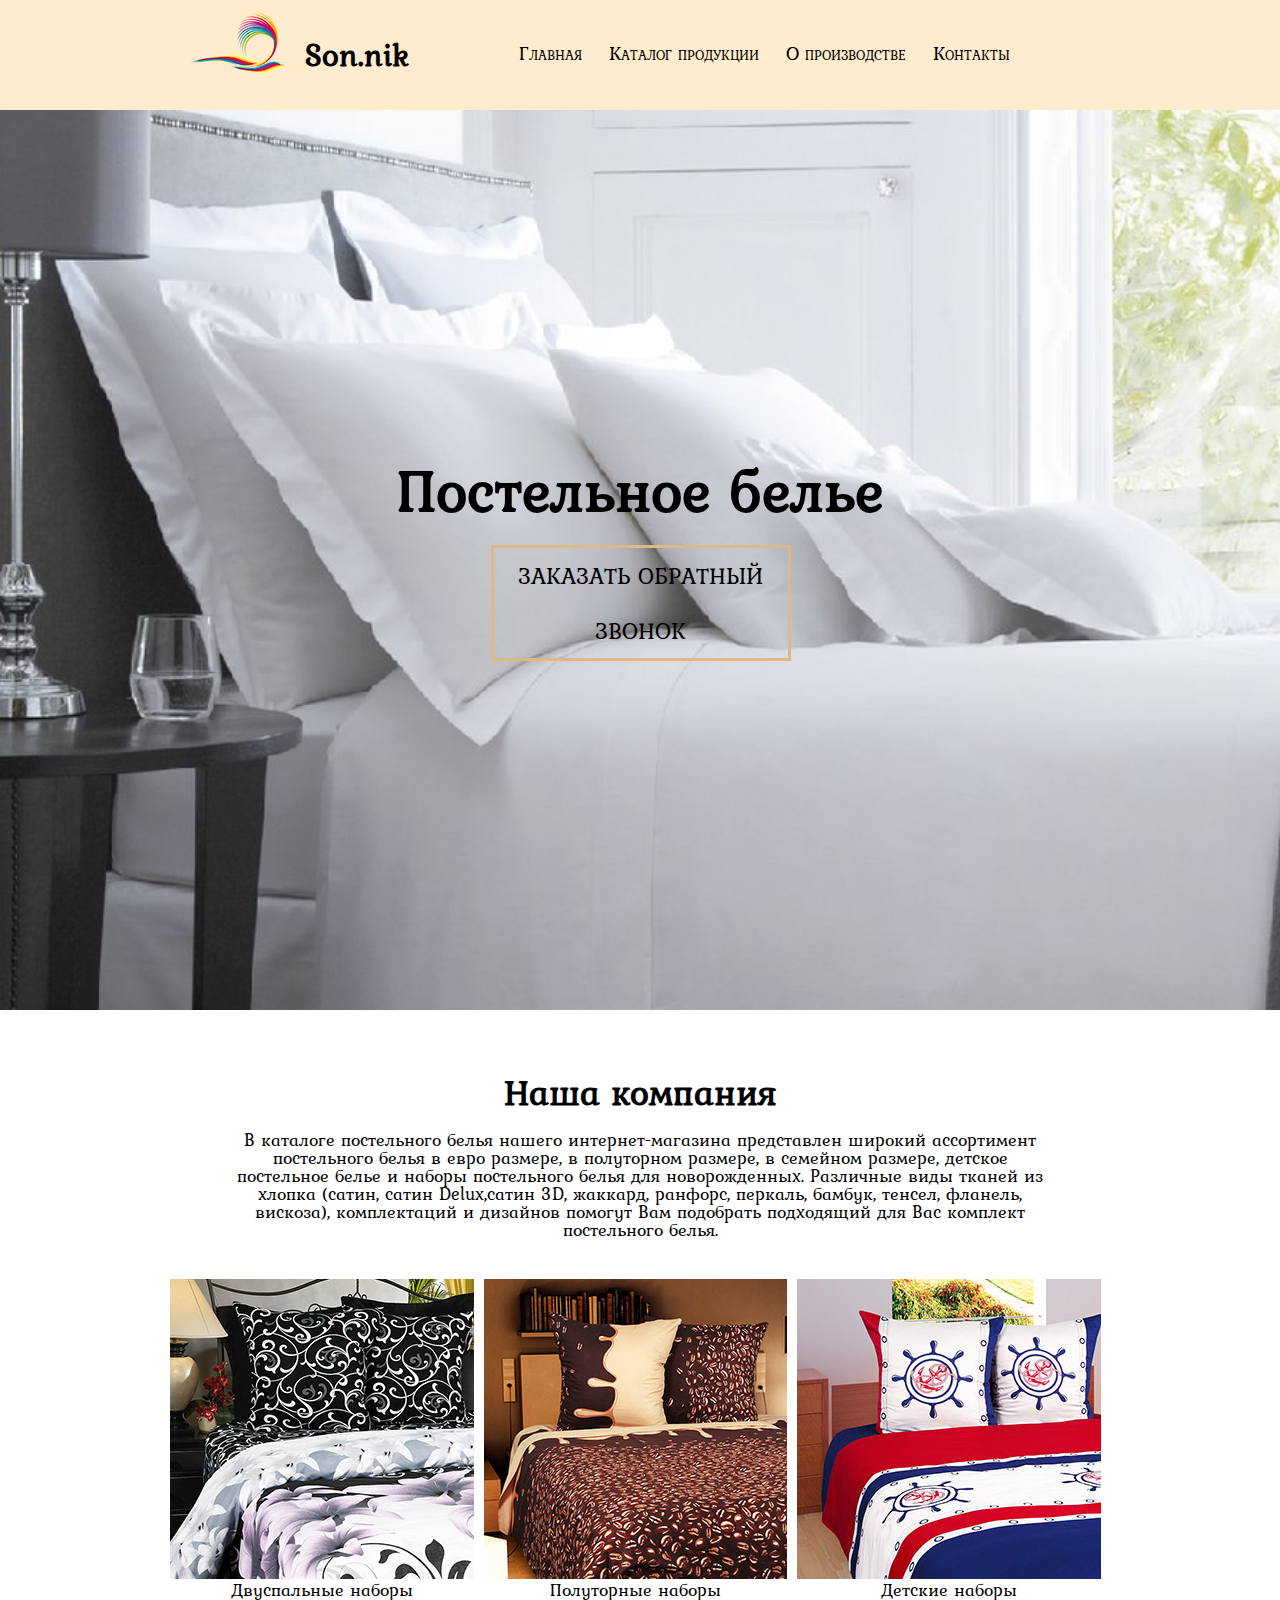
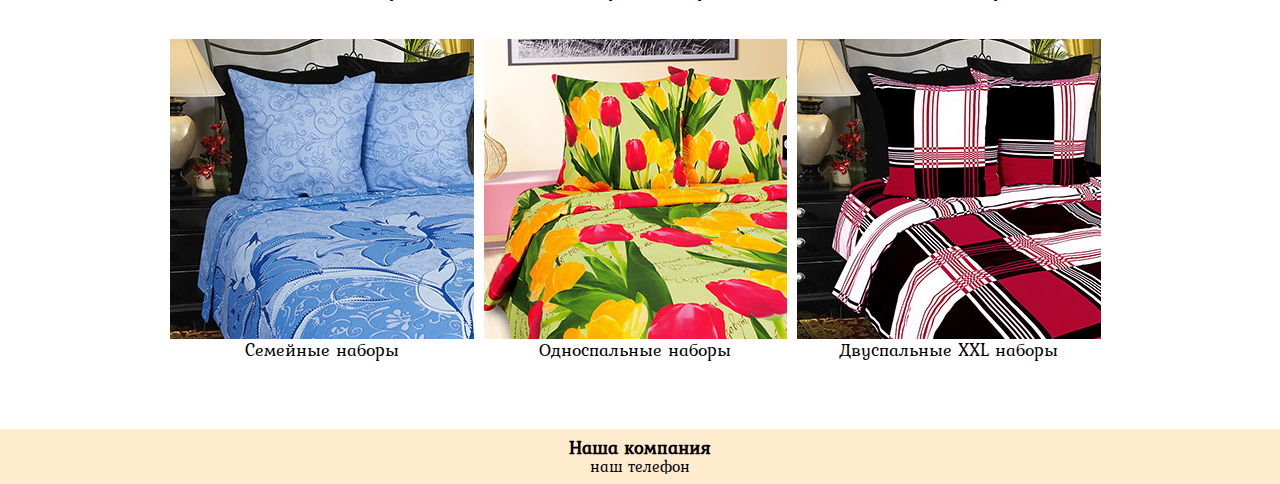
==== index.html @ b2f72f36 "made structure" ====
<!DOCTYPE html>
<html>
<head>
    <meta charset="UTF-8">
    <meta name="viewport" content="width=device-width, initial-scale=1.0">
    <meta http-equiv="X-UA-Compatible" content="ie=edge">
    <link href="https://fonts.googleapis.com/css?family=Kurale" rel="stylesheet">
    <link rel="stylesheet" href="css/style.css">    
    <title>Son.nik</title>
</head>
<body>
    <header>
        <div class="container">
            <div class="logo">
                <a href="index.html">
                    <img src="img/logo-2.png" alt="">
                </a>
            </div>
            <h1>Son.nik</h1>         
            <nav class="header-nav">
                <a href="index.html">Главная</a>               
                <a href="catalog.html">Каталог продукции</a>
                <a href="manufacture.html">О производстве</a>                
                <a href="contact.html">Контакты</a>               
            </nav>
            <button class="burger"></button>
            <div class="sidebar is-hidden">
                <ul>
                  <li><a href="index.html">Главная</a></li>
                  <li><a href="catalog.html">Каталог продукции</a></li>
                  <li><a href="manufacture.html">О производстве</a></li>                  
                  <li><a href="contact.html">Контакты</a></li>
                </ul>
            </div>    
        </div>
    </header>
    <main>
        <div class="call-to-action">
            <div class="call-to-action-text">                
                <h3>Постельное белье</h3>
                <a href="#" class="btn open-modal">Заказать обратный звонок</a>
            </div>	
        </div>
        <div class="about-us">
            <div class="container">
                <h3>Наша компания</h3>
                <p>В каталоге постельного белья нашего интернет-магазина представлен широкий ассортимент постельного белья в евро размере, 
                в полуторном размере, в семейном размере, детское постельное белье и наборы постельного белья для новорожденных. 
                Различные виды тканей из хлопка (сатин, сатин Delux,сатин 3D, жаккард, ранфорс, перкаль, бамбук, тенсел, фланель, вискоза), комплектаций и дизайнов помогут 
                Вам подобрать подходящий для Вас комплект постельного белья. </p>
            </div>
        </div>
        <div class="category-wrap">
            <div class="container">
                <div class="row">
                    <div class="category-item">
                        <div class="category-image">
                            <a href="#">
                                <img src="img/linen-1.jpg" alt="linen-1"/>
                            </a>
                        </div>                        
                        <div class="category-text">
                            <a href="#">Двуспальные наборы</a>                           
                        </div>
                    </div>
                    <div class="category-item">
                        <div class="category-image">
                            <a href="#">
                                <img src="img/linen-2.jpg" alt="linen-2"/>
                            </a>
                        </div>
                        <div class="category-text">
                            <a href="#">Полуторные наборы</a>
                        </div>
                    </div>
                    <div class="category-item">
                        <div class="category-image">
                            <a href="#">
                                <img src="img/linen-3.jpg" alt="linen-3"/>
                            </a>
                        </div>
                        <div class="category-text">
                            <a href="#">Детские наборы
                            </a>
                        </div>
                    </div>
                    <div class="category-item">
                        <div class="category-image">
                            <a href="#">
                                <img src="img/linen-4.jpg" alt="linen-4"/>
                            </a>
                        </div>
                        <div class="category-text">
                            <a href="#">Семейные наборы</a>
                        </div>
                    </div>
                    <div class="category-item">
                        <div class="category-image">
                            <a href="#">
                                <img src="img/linen-5.jpg" alt="linen-5"/>
                            </a>
                        </div>
                        <div class="category-text">
                            <a href="#">Односпальные наборы</a>
                        </div>
                    </div>
                    <div class="category-item">
                        <div class="category-image">
                            <a href="#">
                                <img src="img/linen-6.jpg" alt="linen-6"/>
                            </a>
                        </div>
                        <div class="category-text">
                            <a href="#">Двуспальные XXL наборы</a>
                        </div>
                    </div>
                </div>
            </div>
        </div>  
    </main>

    <footer>
        <div class="container">
            <h3>Наша компания</h3>
            <span>наш телефон</span>                  
        </div>
    </footer>

    <script>    
    const burger = document.getElementsByClassName('burger')[0];
    const sidebar = document.querySelector('.sidebar');

    burger.addEventListener('click', (()=> {
        burger.classList.toggle('open');
        sidebar.classList.toggle('is-hidden');
    }));    
    </script>
    
</body>
</html>
---- css/style.css ----
/* General reset */
* {
	-webkit-box-sizing: border-box;
	-moz-box-sizing: border-box;
	box-sizing: border-box;
	font-family: 'Kurale', serif;
}
body {
	margin: 0 auto;
	color: #000;
	background: #fff;
	font: 16px/1 'Montserrat', arial, helvetica, sans-serif;
}
h1,h2,h3,h4,h5,h6,p{
	margin: 0;
}
img {
	border: none;
}
a {
	color: #000;
	text-decoration: none;
}
a:hover {
	text-decoration: none;
}
ul, nav {
	margin: 0;
	list-style: none;
	padding: 0;
}

input, select, textarea, button{
	outline: none;
	border: none;
}

textarea{
	resize: vertical;
}
button, input[type="submit"]{
	cursor: pointer;
}

/* General settings */

.btn{
	display: inline-block;
	width: 300px;
	line-height: 55px;
	border: 3px solid BurlyWood ;
	text-transform: uppercase;
	text-align: center;
	font-size: 24px;
	font-variant: small-caps;
}
.btn:hover{
	background: BurlyWood ;
}


.container{
	width: 1280px;
	margin:  0 auto;
	padding: 0 10px; 
	overflow: hidden;
}

main{
	margin-top: 110px;
}

@media (max-width: 1280px) {
	.container {
	  width: 950px;
	}	
}

@media (max-width: 999px) {
	.container {	 
	  width: 100%;
	}	
}

/* HEADER START */

header{	
	height: 110px;
	position: fixed;
	top: 0;
	left: 0;
	right: 0; 
    z-index: 999;
    background: BlanchedAlmond;
}
.logo{
	margin-top: 10px;
	margin-left: 15px;
}
.logo a img{
	float: left;
}

h1{
	margin: 29px 15px 0 15px;
    float: left;
}
.header-nav{    
	margin-top: 43px;    
    text-align: center;
}

@media (max-width: 820px) {
	.header-nav{    
		display: none;
	}	
}

.header-nav a{
	display: inline-block;
	font-size: 20px;
	font-variant: small-caps;
}
.header-nav a:hover{
	text-decoration: underline;
}

.header-nav a+a{	
	margin-left: 22px;	
}
/* HEADER END */

/* MAIN START */
.call-to-action{
	background: url('../img/main-bg.jpg') no-repeat;
	background-size: cover;
	height: 100vh;
	/* padding-top: 110px; */
	text-align: center;
}

@media (max-width: 950px) {
	.call-to-action{
		height: -webkit-calc( 100vh / 2);
		height: calc( 100vh / 2);
	}
}

.call-to-action:before,
.service-text:before,
.service-text a:before{
	content: '';
	display: inline-block;
	height: 100%;
	vertical-align: middle;
	margin-left: -4px;
}
.call-to-action-text{
	display: inline-block;
	vertical-align: middle;
}
.call-to-action-text h3{
	font-size: 60px;
	margin-bottom: 25px;	
}
.call-to-action-text span{
	display: block;
	font-size: 18px;
	margin-bottom: 25px;	
	font-variant: small-caps;
}
.about-us h3{
	padding-top: 65px;
	font-size: 36px;
	text-align: center;
}
.about-us p{
	padding: 30px 140px 60px 140px;
	font-size: 20px;
	text-align: center;
}

@media (max-width: 1280px) {
	.about-us p{
		padding: 20px 50px 40px 50px;
		font-size: 18px;
		text-align: center;
	}
}
.row {
    margin: 0 -10px;
	overflow: hidden;	
}


.category-item{
    width: 33%;
    float: left;
    position: relative;    
	overflow: hidden;
	padding: 0 5px 40px 5px;
}

@media (max-width: 950px) {
	.category-item{
		width: 50%;
		padding-left: 50px;				
	}	
}

.category-image{
    width: 100%;    
    overflow:hidden; 
}

.category-image img{
	width: 400px;
    -moz-transition: all 1s ease-out;
    -o-transition: all 1s ease-out;
    -webkit-transition: all 1s ease-out;
}

.category-image:hover img{
    -webkit-transform: scale(1.3);
    -moz-transform: scale(1.3);
    -o-transform: scale(1.3);
    
}

.category-text{
	text-align: center;
	font-size: 18px;
}

/* MAIN END */

/* FOOTER START */
footer{
    min-height: 50px;
    text-align: center;
    background: BlanchedAlmond;
    padding: 10px 0 10px 0;    
}


/* FOOTER END */

@media (max-width: 639px) {
	.call-to-action-text h3{
		font-size: 30px;
	}
	.btn{
		line-height: 35px;
	}

	.about-us h3{
		padding-top: 30px;
	}	
	.category-item{
		width: 100%;
		padding-left: 90px;
	}
	.category-image{
		width: 400px;		
	}	
}

@media (max-width: 550px){
	.category-item{		
		padding-left: 50px;
	}
	.about-us p{
		padding: 10px 20px 20px 20px; 
		
	}	

}
@media (max-width: 479px){
	.category-item{		
		padding-left: 10px;
	}
	.call-to-action-text h3{
		font-size: 20px;		
	}
	.btn{
		width: 200px;
		font-size: 18px;
		line-height: 30px;
	}
	.about-us h3{
		padding-top: 15px;
		font-size: 20px;
	}	
}

/* burger */

.burger {
	display: none;
	float: right;
    margin-top: 30px;
	width: 28px;	
	border: 0;
	background: none;
	outline: 0;
	padding: 0;
	cursor: pointer;
	border-bottom: 4px solid currentColor;	
	transition: border-bottom 1s ease-in-out;
	-webkit-transition: border-bottom 1s ease-in-out; 
}

@media (max-width: 820px) {
	.burger{
		display: block;
	}	
}
	
.burger:before {
	content: "";
	display: block;
	border-bottom: 4px solid currentColor;
	width: 100%;
	margin-bottom: 5px;
	transition: transform 0.5s ease-in-out;    
	-webkit-transition: -webkit-transform 0.5s ease-in-out;        
}

.burger:after {
	content: "";
	display: block;
	border-bottom: 4px solid currentColor;
	width: 100%;
	margin-bottom: 5px;
	transition: transform 0.5s ease-in-out;
	-webkit-transition: -webkit-transform 0.5s ease-in-out;
}

.burger.open {
	border-bottom: 4px solid transparent;
	transition: border-bottom 0.8s ease-in-out;
	-webkit-transition: border-bottom 0.8s ease-in-out;
}
.burger.open:before {
	transform: rotate(-405deg) translateY(1px) translateX(-3px);
	-webkit-transform: rotate(-405deg) translateY(1px) translateX(-3px);      
	transition: transform 0.5s ease-in-out;
	-webkit-transition: -webkit-transform 0.5s ease-in-out;
}

.burger.open:after {
	transform: rotate(405deg) translateY(-4px) translateX(-5px); 
	-webkit-transform: rotate(405deg) translateY(-4px) translateX(-5px);       
	transition: transform 0.5s ease-in-out;
	-webkit-transition: -webkit-transform 0.5s ease-in-out;
}

/* sidebar */

.sidebar {
	position: fixed;
	top: 110px;
	bottom: 0;
	right: 0;
	width: 300px;
	background-color: silver;
	transition: transform 0.3s ease-out;
  }
  
  .sidebar.is-hidden {
	transform: translateX(300px);
  }
  
  .sidebar ul {
	margin: 0;
	padding: 0;
  }
  
  .sidebar li {
	list-style: none;
  }
  
  .sidebar li + li {
	border-top: 1px solid black;
  }
  
  .sidebar a {
	display: block;
	padding: 1em 1.5em;
	color: black;	
  }


  /* CONTACT PAGE START */
  .contact{
	  margin-top: 110px;
	  text-align: center;
  }
  .contact h2 {
	margin-top: 100px;
}
  .contact h3 {
	  margin-top: 50px;
	  margin-bottom: 20px;
  }
  .cont-table{
	margin: 0 auto;
	margin-bottom: 50px;
	font-size: 18px;
  }
footer{
	margin-top: 30px;
}
 /* CONTACT PAGE END */

  /* CATALOG PAGE START */

  .catalog-item{
	  width: 24%;
	  float: left;
	  padding: 5px;
  }
  .catalog-img{
	width: 100%;
  }
  
  .catalog-description, .catalog-price{
	text-align: center;
	margin-top: 5px;
  }

  .catalog-price{
	color: red;
	font-weight: bold;
  }

   /* CONTACT PAGE END */
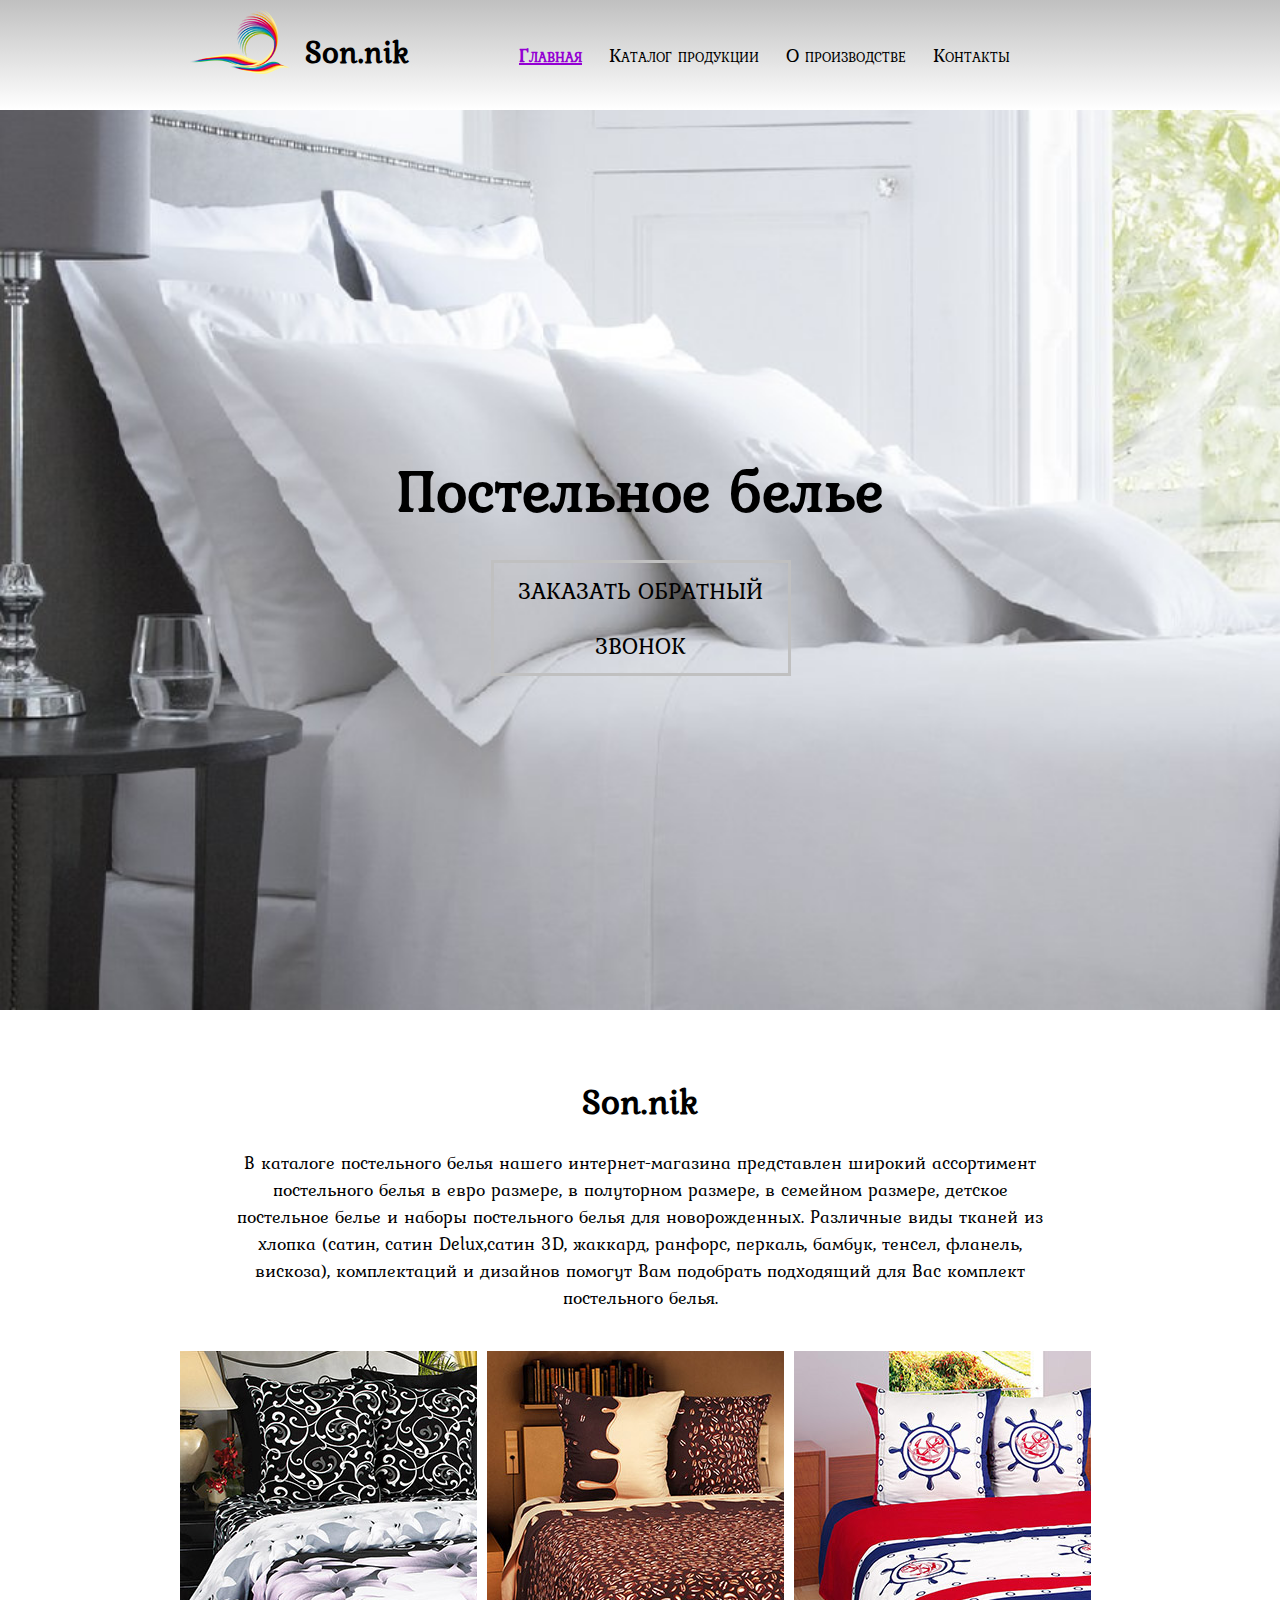
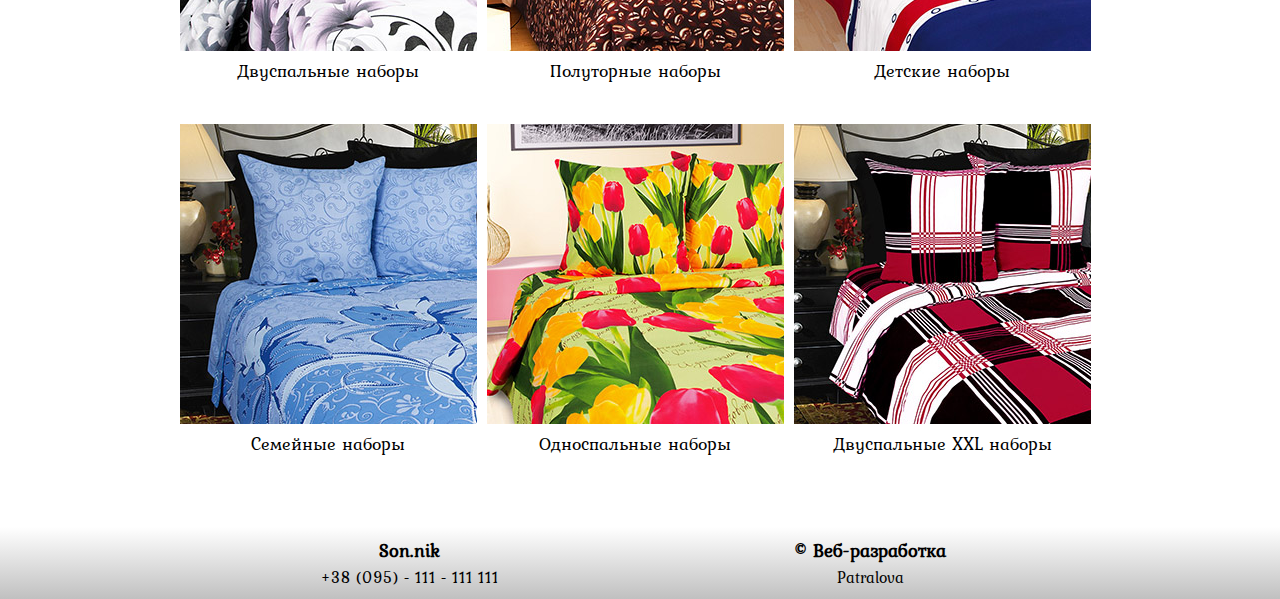
==== commit ef9037e8: "all page created" ====
--- a/index.html
+++ b/index.html
@@ -18,7 +18,7 @@
             </div>
             <h1>Son.nik</h1>         
             <nav class="header-nav">
-                <a href="index.html">Главная</a>               
+                <a href="index.html" class="here">Главная</a>               
                 <a href="catalog.html">Каталог продукции</a>
                 <a href="manufacture.html">О производстве</a>                
                 <a href="contact.html">Контакты</a>               
@@ -43,7 +43,7 @@
         </div>
         <div class="about-us">
             <div class="container">
-                <h3>Наша компания</h3>
+                <h3>Son.nik</h3>
                 <p>В каталоге постельного белья нашего интернет-магазина представлен широкий ассортимент постельного белья в евро размере, 
                 в полуторном размере, в семейном размере, детское постельное белье и наборы постельного белья для новорожденных. 
                 Различные виды тканей из хлопка (сатин, сатин Delux,сатин 3D, жаккард, ранфорс, перкаль, бамбук, тенсел, фланель, вискоза), комплектаций и дизайнов помогут 
@@ -55,63 +55,63 @@
                 <div class="row">
                     <div class="category-item">
                         <div class="category-image">
-                            <a href="#">
+                            <a href="category-1.html">
                                 <img src="img/linen-1.jpg" alt="linen-1"/>
                             </a>
                         </div>                        
                         <div class="category-text">
-                            <a href="#">Двуспальные наборы</a>                           
+                            <a href="category-1.html">Двуспальные наборы</a>                           
                         </div>
                     </div>
                     <div class="category-item">
                         <div class="category-image">
-                            <a href="#">
+                            <a href="category-2.html">
                                 <img src="img/linen-2.jpg" alt="linen-2"/>
                             </a>
                         </div>
                         <div class="category-text">
-                            <a href="#">Полуторные наборы</a>
+                            <a href="category-2.html">Полуторные наборы</a>
                         </div>
                     </div>
                     <div class="category-item">
                         <div class="category-image">
-                            <a href="#">
+                            <a href="category-3.html">
                                 <img src="img/linen-3.jpg" alt="linen-3"/>
                             </a>
                         </div>
                         <div class="category-text">
-                            <a href="#">Детские наборы
+                            <a href="category-3.html">Детские наборы
                             </a>
                         </div>
                     </div>
                     <div class="category-item">
                         <div class="category-image">
-                            <a href="#">
+                            <a href="category-4.html">
                                 <img src="img/linen-4.jpg" alt="linen-4"/>
                             </a>
                         </div>
                         <div class="category-text">
-                            <a href="#">Семейные наборы</a>
+                            <a href="category-4.html">Семейные наборы</a>
                         </div>
                     </div>
                     <div class="category-item">
                         <div class="category-image">
-                            <a href="#">
+                            <a href="category-5.html">
                                 <img src="img/linen-5.jpg" alt="linen-5"/>
                             </a>
                         </div>
                         <div class="category-text">
-                            <a href="#">Односпальные наборы</a>
+                            <a href="category-5.html">Односпальные наборы</a>
                         </div>
                     </div>
                     <div class="category-item">
                         <div class="category-image">
-                            <a href="#">
+                            <a href="category-6.html">
                                 <img src="img/linen-6.jpg" alt="linen-6"/>
                             </a>
                         </div>
                         <div class="category-text">
-                            <a href="#">Двуспальные XXL наборы</a>
+                            <a href="category-6.html">Двуспальные XXL наборы</a>
                         </div>
                     </div>
                 </div>
@@ -121,8 +121,14 @@
 
     <footer>
         <div class="container">
-            <h3>Наша компания</h3>
-            <span>наш телефон</span>                  
+            <div class="w50 left">
+                <h3>Son.nik</h3>
+                <span>+38 (095) - 111 - 111 111</span>
+            </div>
+            <div class="w50 right">
+                <h3>&copy; Веб-разработка</h3>
+                <span> Patralova</span> 
+            </div>                         
         </div>
     </footer>
 
--- a/css/style.css
+++ b/css/style.css
@@ -9,7 +9,7 @@
 	margin: 0 auto;
 	color: #000;
 	background: #fff;
-	font: 16px/1 'Montserrat', arial, helvetica, sans-serif;
+	font: 16px/1.5 'Montserrat', arial, helvetica, sans-serif;
 }
 h1,h2,h3,h4,h5,h6,p{
 	margin: 0;
@@ -48,14 +48,14 @@
 	display: inline-block;
 	width: 300px;
 	line-height: 55px;
-	border: 3px solid BurlyWood ;
+	border: 3px solid silver ;
 	text-transform: uppercase;
 	text-align: center;
 	font-size: 24px;
 	font-variant: small-caps;
 }
 .btn:hover{
-	background: BurlyWood ;
+	background: linear-gradient(to bottom, silver, white);
 }
 
 
@@ -68,18 +68,6 @@
 
 main{
 	margin-top: 110px;
-}
-
-@media (max-width: 1280px) {
-	.container {
-	  width: 950px;
-	}	
-}
-
-@media (max-width: 999px) {
-	.container {	 
-	  width: 100%;
-	}	
 }
 
 /* HEADER START */
@@ -90,8 +78,8 @@
 	top: 0;
 	left: 0;
 	right: 0; 
-    z-index: 999;
-    background: BlanchedAlmond;
+    z-index: 9;
+    background: linear-gradient(to bottom, silver, white);
 }
 .logo{
 	margin-top: 10px;
@@ -102,18 +90,12 @@
 }
 
 h1{
-	margin: 29px 15px 0 15px;
+	margin: 18px 15px 0 15px;
     float: left;
 }
 .header-nav{    
-	margin-top: 43px;    
+	margin-top: 40px;    
     text-align: center;
-}
-
-@media (max-width: 820px) {
-	.header-nav{    
-		display: none;
-	}	
 }
 
 .header-nav a{
@@ -123,6 +105,11 @@
 }
 .header-nav a:hover{
 	text-decoration: underline;
+}
+.here{
+	text-decoration: underline;
+    font-weight: bold;
+    color: DarkViolet;
 }
 
 .header-nav a+a{	
@@ -137,13 +124,6 @@
 	height: 100vh;
 	/* padding-top: 110px; */
 	text-align: center;
-}
-
-@media (max-width: 950px) {
-	.call-to-action{
-		height: -webkit-calc( 100vh / 2);
-		height: calc( 100vh / 2);
-	}
 }
 
 .call-to-action:before,
@@ -180,15 +160,8 @@
 	text-align: center;
 }
 
-@media (max-width: 1280px) {
-	.about-us p{
-		padding: 20px 50px 40px 50px;
-		font-size: 18px;
-		text-align: center;
-	}
-}
 .row {
-    margin: 0 -10px;
+    /* margin: 0 -10px; */
 	overflow: hidden;	
 }
 
@@ -201,13 +174,6 @@
 	padding: 0 5px 40px 5px;
 }
 
-@media (max-width: 950px) {
-	.category-item{
-		width: 50%;
-		padding-left: 50px;				
-	}	
-}
-
 .category-image{
     width: 100%;    
     overflow:hidden; 
@@ -238,60 +204,16 @@
 footer{
     min-height: 50px;
     text-align: center;
-    background: BlanchedAlmond;
+    background: linear-gradient(to top, silver, white);
     padding: 10px 0 10px 0;    
 }
+.w50{
+	width: 49%;
+	display: inline-block;
+}
 
 
 /* FOOTER END */
-
-@media (max-width: 639px) {
-	.call-to-action-text h3{
-		font-size: 30px;
-	}
-	.btn{
-		line-height: 35px;
-	}
-
-	.about-us h3{
-		padding-top: 30px;
-	}	
-	.category-item{
-		width: 100%;
-		padding-left: 90px;
-	}
-	.category-image{
-		width: 400px;		
-	}	
-}
-
-@media (max-width: 550px){
-	.category-item{		
-		padding-left: 50px;
-	}
-	.about-us p{
-		padding: 10px 20px 20px 20px; 
-		
-	}	
-
-}
-@media (max-width: 479px){
-	.category-item{		
-		padding-left: 10px;
-	}
-	.call-to-action-text h3{
-		font-size: 20px;		
-	}
-	.btn{
-		width: 200px;
-		font-size: 18px;
-		line-height: 30px;
-	}
-	.about-us h3{
-		padding-top: 15px;
-		font-size: 20px;
-	}	
-}
 
 /* burger */
 
@@ -310,12 +232,6 @@
 	-webkit-transition: border-bottom 1s ease-in-out; 
 }
 
-@media (max-width: 820px) {
-	.burger{
-		display: block;
-	}	
-}
-	
 .burger:before {
 	content: "";
 	display: block;
@@ -397,7 +313,7 @@
 	  text-align: center;
   }
   .contact h2 {
-	margin-top: 100px;
+	margin-top: 25px;
 }
   .contact h3 {
 	  margin-top: 50px;
@@ -415,23 +331,212 @@
 
   /* CATALOG PAGE START */
 
-  .catalog-item{
+.catalog-item{
 	  width: 24%;
 	  float: left;
-	  padding: 5px;
-  }
-  .catalog-img{
+	  padding: 5px 5px 30px 5px;
+	  border: 1px solid transparent;
+}
+.catalog-item:hover{
+	border: 1px solid DarkViolet;
+	filter: drop-shadow(16px 16px 20px black);
+}
+.catalog-img{
 	width: 100%;
-  }
-  
-  .catalog-description, .catalog-price{
-	text-align: center;
-	margin-top: 5px;
-  }
-
-  .catalog-price{
+	overflow: hidden;
+}
+  
+.catalog-description, .catalog-price{	
+margin-top: 5px;
+text-align: center;
+}
+
+.catalog-description span{
+	display: block;
+}
+
+.catalog-price{
 	color: red;
 	font-weight: bold;
-  }
-
-   /* CONTACT PAGE END */+}
+
+.catalog-price input{
+	margin-left: 5%;
+	padding: 1%;
+    font-size: 18px;
+    border: 2px outset silver;
+}
+
+.catalog-price input:hover{
+	border: 2px outset grey;
+}
+  
+   /* CATALOG PAGE END */
+
+	/* MANUFACTURE PAGE START */
+
+@keyframes slidy {
+	0% { left: 0%; }
+	20% { left: 0%; }
+	25% { left: -100%; }
+	45% { left: -100%; }
+	50% { left: -200%; }
+	70% { left: -200%; }
+	75% { left: -300%; }
+	95% { left: -300%; }
+	100% { left: -400%; }
+}
+	
+#slider { overflow: hidden; }
+#slider figure img { width: 20%; float: left; }
+#slider figure { 
+	position: relative;
+	width: 500%;
+	margin: 0;
+	left: 0;
+	text-align: left;
+	font-size: 0;
+	animation: 30s slidy infinite; 
+}
+
+.manufacture{
+	text-align: center;
+}
+
+.manufacture h2{	
+	margin: 20px 10px 20px 10px;
+}
+
+.video{
+	width:45%;
+	height:auto;
+	display: inline-block;
+	margin-bottom: 20px;
+}
+
+.manufacture iframe{
+	width: 100%;
+	height:315px;
+}
+
+.manufacture p{
+	text-align: justify;
+	text-indent: 5%;
+	margin-bottom: 2%;
+}
+	/* MANUFACTURE PAGE END */
+
+	/* MEDIA QUERY START */
+
+@media (max-width: 1280px) {
+	.container {
+		width: 950px;
+	}
+	.about-us p{
+		padding: 20px 50px 40px 50px;
+		font-size: 18px;
+		text-align: center;
+	}
+}
+
+@media (max-width: 999px) {
+	.container {	 
+		width: 100%;
+	}	
+}
+
+@media (max-width: 950px) {
+	.call-to-action{
+		height: -webkit-calc( 100vh / 2);
+		height: calc( 100vh / 2);
+	}
+	.category-item{
+		width: 50%;
+		padding-left: 50px;				
+	}
+}
+
+@media (max-width: 899px) {
+	.catalog-item{
+		width: 33%;		
+	}
+}
+
+@media (max-width: 820px) {
+	.burger{
+		display: block;
+	}
+	.header-nav{    
+		display: none;
+	}
+	.video{
+		width:100%;
+	}
+}
+
+@media (max-width: 639px) {
+	.call-to-action-text h3{
+		font-size: 30px;
+	}
+	.btn{
+		line-height: 35px;
+	}
+
+	.about-us h3{
+		padding-top: 30px;
+	}	
+	.category-item{
+		width: 100%;
+		padding-left: 90px;
+	}
+	.category-image{
+		width: 400px;		
+	}
+	.catalog-item{
+		width: 49%;		
+	}
+
+}
+@media (max-width: 550px){
+	.category-item{		
+		padding-left: 50px;
+	}
+	.about-us p{
+		padding: 10px 20px 20px 20px; 
+		
+	}
+	.catalog-item{
+		width: 100%;
+		text-align: center;	
+	}
+
+	.catalog-description{
+		padding: 0 10% 0 10%;
+	}
+}
+@media (max-width: 479px){
+	.category-item{		
+		padding-left: 10px;
+	}
+	.call-to-action-text h3{
+		font-size: 20px;		
+	}
+	.btn{
+		width: 200px;
+		font-size: 18px;
+		line-height: 30px;
+	}
+	.about-us h3{
+		padding-top: 15px;
+		font-size: 20px;
+	}
+	.manufacture iframe{
+		height:280px;
+	}
+}
+
+	/* MEDIA QUERY END */
+
+
+
+
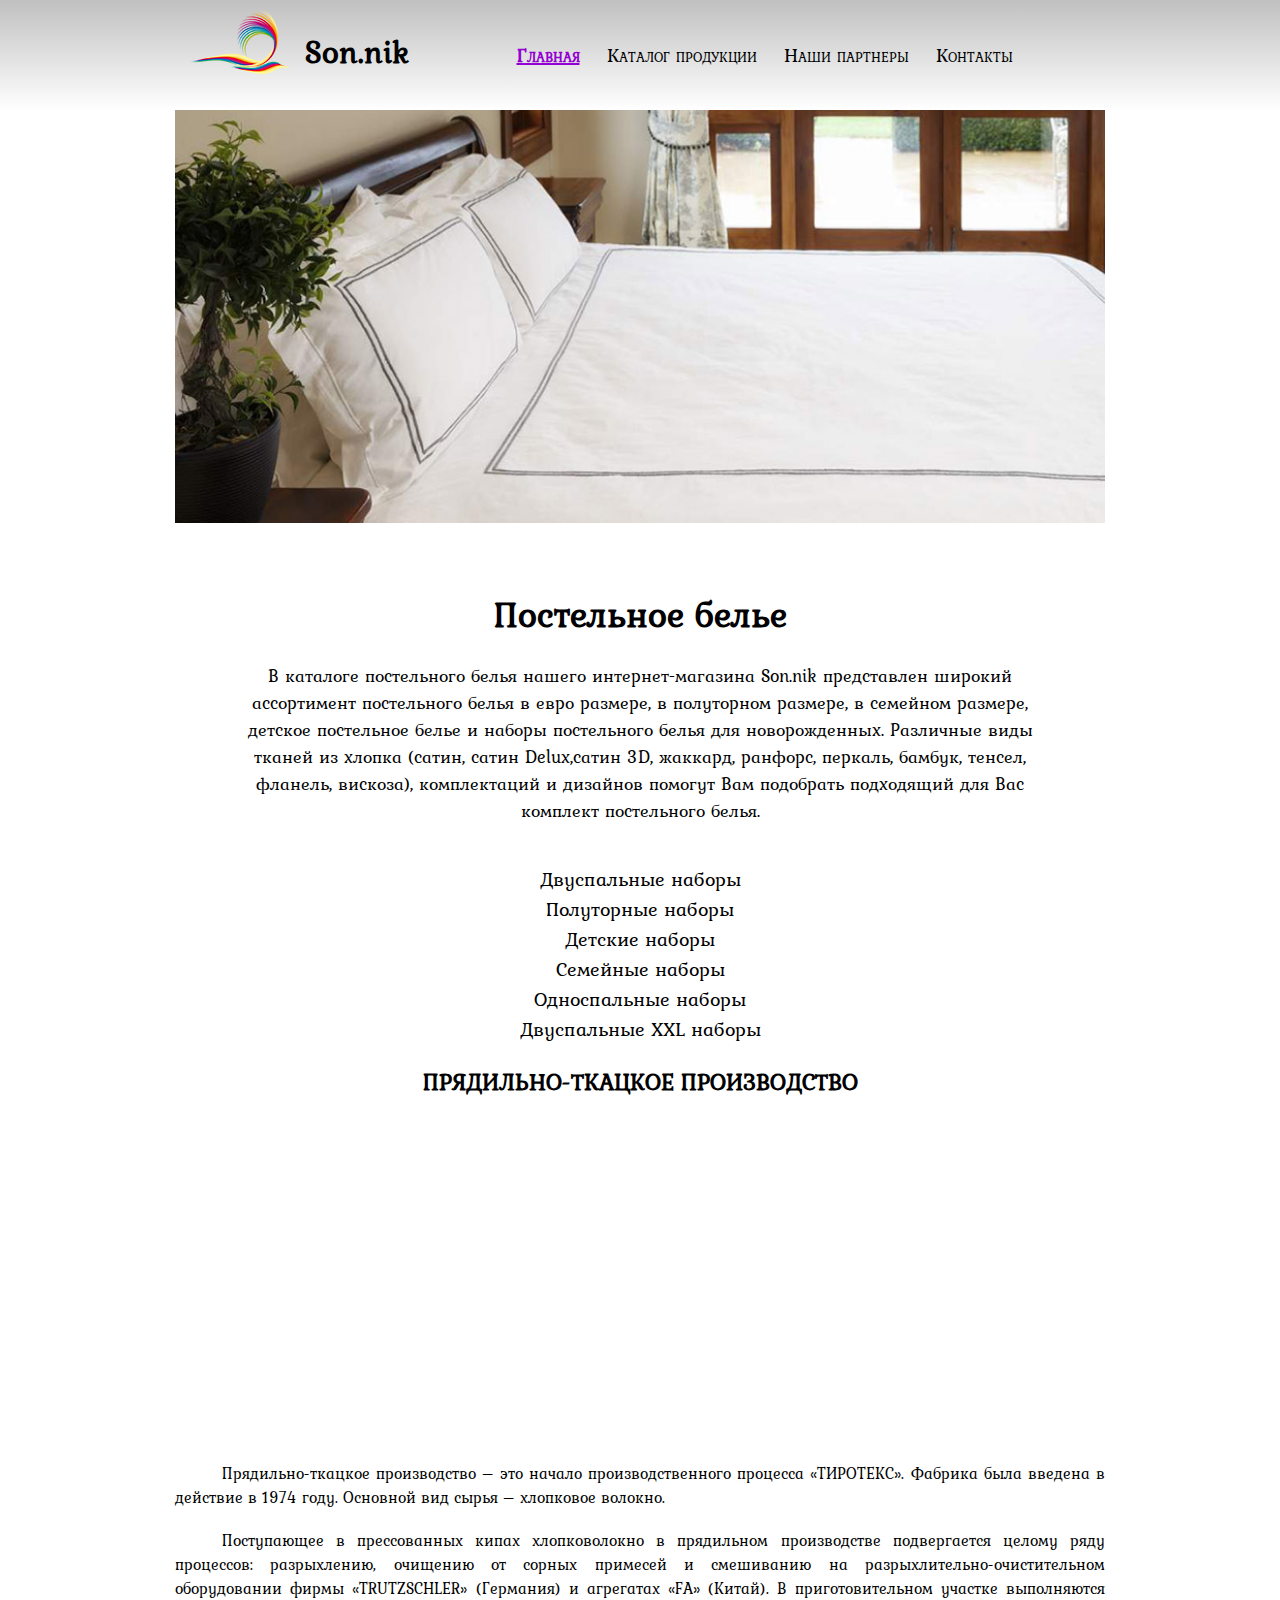
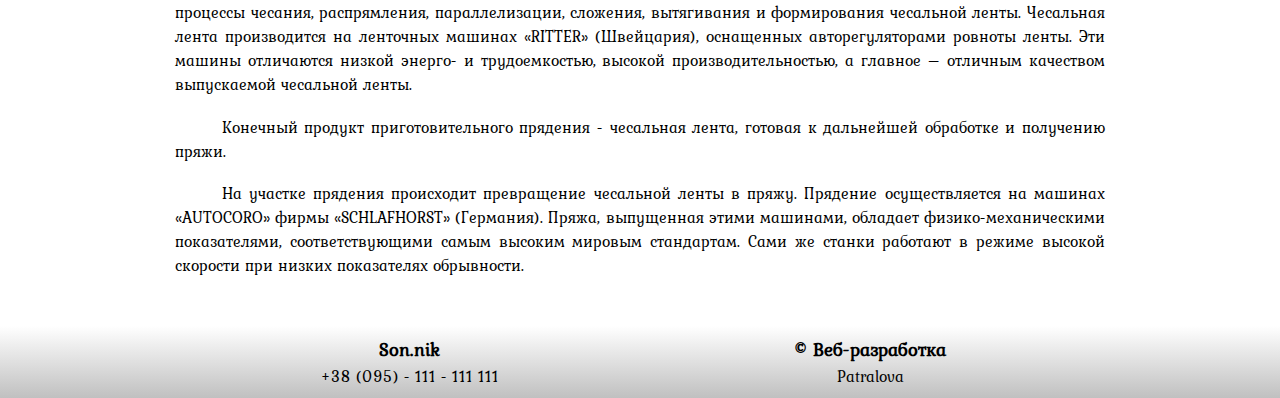
==== commit dd9b4fa3: "add modal" ====
--- a/index.html
+++ b/index.html
@@ -20,7 +20,7 @@
             <nav class="header-nav">
                 <a href="index.html" class="here">Главная</a>               
                 <a href="catalog.html">Каталог продукции</a>
-                <a href="manufacture.html">О производстве</a>                
+                <a href="manufacture.html">Наши партнеры</a>                
                 <a href="contact.html">Контакты</a>               
             </nav>
             <button class="burger"></button>
@@ -28,29 +28,48 @@
                 <ul>
                   <li><a href="index.html">Главная</a></li>
                   <li><a href="catalog.html">Каталог продукции</a></li>
-                  <li><a href="manufacture.html">О производстве</a></li>                  
+                  <li><a href="manufacture.html">Наши партнеры</a></li>                  
                   <li><a href="contact.html">Контакты</a></li>
                 </ul>
             </div>    
         </div>
     </header>
     <main>
-        <div class="call-to-action">
+        <!-- <div class="call-to-action">
             <div class="call-to-action-text">                
                 <h3>Постельное белье</h3>
                 <a href="#" class="btn open-modal">Заказать обратный звонок</a>
             </div>	
+        </div> -->
+        <div class="container">  
+            <div id="slider">  
+                <figure>
+                <img src="img/slider/slide-1.jpg" alt="">
+                <img src="img/slider/slide-2.jpg" alt="">
+                <img src="img/slider/slide-3.jpg" alt="">
+                <img src="img/slider/slide-4.jpg" alt="">
+                <img src="img/slider/slide-5.jpg" alt="">
+                </figure>
+            </div>
         </div>
         <div class="about-us">
             <div class="container">
-                <h3>Son.nik</h3>
-                <p>В каталоге постельного белья нашего интернет-магазина представлен широкий ассортимент постельного белья в евро размере, 
+                <h3>Постельное белье</h3>
+                <p>В каталоге постельного белья нашего интернет-магазина Son.nik представлен широкий ассортимент постельного белья в евро размере, 
                 в полуторном размере, в семейном размере, детское постельное белье и наборы постельного белья для новорожденных. 
                 Различные виды тканей из хлопка (сатин, сатин Delux,сатин 3D, жаккард, ранфорс, перкаль, бамбук, тенсел, фланель, вискоза), комплектаций и дизайнов помогут 
                 Вам подобрать подходящий для Вас комплект постельного белья. </p>
+                <ul>
+                    <li><a href="category-1.html">Двуспальные наборы</a></li>
+                    <li><a href="category-2.html">Полуторные наборы</a></li>
+                    <li><a href="category-3.html">Детские наборы</a></li>
+                    <li><a href="category-4.html">Семейные наборы</a></li>
+                    <li><a href="category-5.html">Односпальные наборы</a></li>
+                    <li><a href="category-6.html">Двуспальные XXL наборы</a></li>
+                </ul>
             </div>
         </div>
-        <div class="category-wrap">
+        <!-- <div class="category-wrap">
             <div class="container">
                 <div class="row">
                     <div class="category-item">
@@ -116,7 +135,25 @@
                     </div>
                 </div>
             </div>
-        </div>  
+        </div> -->
+        
+        <div class="manufacture">
+            <div class="container">
+                <h2>ПРЯДИЛЬНО-ТКАЦКОЕ ПРОИЗВОДСТВО</h2>
+                <div class="video">
+                    <iframe src="https://www.youtube.com/embed/qlNh-yh5Ixo" frameborder="0" gesture="media" allowfullscreen></iframe>
+                </div>
+                <div class="video">
+                    <iframe src="https://www.youtube.com/embed/oY6ty3oWA2I" frameborder="0" gesture="media" allowfullscreen></iframe>    
+                </div>
+                <p>Прядильно-ткацкое производство – это начало производственного процесса «ТИРОТЕКС». Фабрика была введена в действие в 1974 году. Основной вид сырья – хлопковое волокно.</p>
+                <p>Поступающее в прессованных кипах хлопковолокно в прядильном производстве подвергается целому ряду процессов: разрыхлению, очищению от сорных примесей и смешиванию на разрыхлительно-очистительном оборудовании фирмы «TRUTZSCHLER» (Германия) и агрегатах «FA» (Китай). В приготовительном участке выполняются процессы чесания, распрямления, параллелизации, сложения, вытягивания и формирования чесальной ленты. Чесальная лента производится на ленточных машинах «RITTER» (Швейцария), оснащенных авторегуляторами ровноты ленты. Эти машины отличаются низкой энерго- и трудоемкостью, высокой производительностью, а главное – отличным качеством выпускаемой чесальной ленты.</p>
+                <p>Конечный продукт приготовительного прядения - чесальная лента, готовая к дальнейшей обработке и получению пряжи.</p>
+                <p>На участке прядения происходит превращение чесальной ленты в пряжу. Прядение осуществляется на машинах «AUTOCORO» фирмы «SCHLAFHORST» (Германия). Пряжа, выпущенная этими машинами, обладает физико-механическими показателями, соответствующими самым высоким мировым стандартам. Сами же станки работают в режиме высокой скорости при низких показателях обрывности.</p>
+                
+            </div>
+        </div>
+
     </main>
 
     <footer>
--- a/css/style.css
+++ b/css/style.css
@@ -149,15 +149,25 @@
 	margin-bottom: 25px;	
 	font-variant: small-caps;
 }
+
+.about-us{
+	text-align: center;
+}
 .about-us h3{
 	padding-top: 65px;
-	font-size: 36px;
-	text-align: center;
+	font-size: 36px;	
 }
 .about-us p{
-	padding: 30px 140px 60px 140px;
+	padding: 30px 140px 30px 140px;
+	font-size: 20px;	
+}
+.about-us ul{
 	font-size: 20px;
-	text-align: center;
+}
+.about-us ul li a:hover{
+	text-decoration: underline;
+	font-size: 22px;
+	color: DarkViolet;
 }
 
 .row {
@@ -331,15 +341,20 @@
 
   /* CATALOG PAGE START */
 
+.category-wrap{
+	margin-top: 20px;
+}
+
 .catalog-item{
 	  width: 24%;
 	  float: left;
-	  padding: 5px 5px 30px 5px;
+	  padding: 10px 10px 30px 10px;
 	  border: 1px solid transparent;
+	  border-radius: 20px;
 }
 .catalog-item:hover{
 	border: 1px solid DarkViolet;
-	filter: drop-shadow(16px 16px 20px black);
+	filter: drop-shadow(5px 10px 20px black);
 }
 .catalog-img{
 	width: 100%;
@@ -351,27 +366,104 @@
 text-align: center;
 }
 
+.catalog-description h4{
+	font-size: 18px;
+	margin-bottom: 10px;
+	color: DarkViolet;
+}
+
 .catalog-description span{
 	display: block;
 }
 
 .catalog-price{
-	color: red;
+	color: DarkViolet;
 	font-weight: bold;
 }
 
-.catalog-price input{
+.catalog-price a{
 	margin-left: 5%;
 	padding: 1%;
-    font-size: 18px;
+	font-size: 18px;
+	width: 100px;
+	height: 30px;
     border: 2px outset silver;
 }
 
-.catalog-price input:hover{
+.catalog-price a:hover{
 	border: 2px outset grey;
-}
+} 
   
    /* CATALOG PAGE END */
+
+	/* MODAL WINDOW START */
+
+.modalDialog {
+	position: fixed;
+	font-family: Arial, Helvetica, sans-serif;
+	top: 0;
+	right: 0;
+	bottom: 0;
+	left: 0;
+	background: rgba(0,0,0,0.8);
+	z-index: 99999;
+	-webkit-transition: opacity 400ms ease-in;
+	-moz-transition: opacity 400ms ease-in;
+	transition: opacity 400ms ease-in;
+	display: none;
+}
+	/*Открытие*/
+.modalDialog:target {
+display: block;
+pointer-events: auto;
+}
+		
+.modalDialog > div {
+width: 400px;
+position: relative;
+margin: 15% auto;
+padding: 5px 20px 15px 50px;
+border-radius: 10px;
+background: #fff;		
+border: 2px solid DarkViolet;
+}
+.modalDialog p, .modalDialog select{
+margin: 10px 0 10px 0;
+}
+
+.modalDialog input, .modalDialog select{
+	border: 1px solid darkviolet;
+	width: 80%;
+	font-size: 16px;
+}
+
+/* .modalDialog input, .modalDialog select{
+	margin: 0 0 10px 0;
+} */
+
+	/*Закрытие окна*/
+.close1 {
+background: #606061;
+color: #FFFFFF;
+line-height: 25px;
+position: absolute;
+right: -12px;
+text-align: center;
+top: -10px;
+width: 24px;
+text-decoration: none;
+font-weight: bold;
+-webkit-border-radius: 12px;
+-moz-border-radius: 12px;
+border-radius: 12px;
+-moz-box-shadow: 1px 1px 3px #000;
+-webkit-box-shadow: 1px 1px 3px #000;
+box-shadow: 1px 1px 3px #000;
+}
+
+.close:hover { background: #ff9933; }   
+#send_info{color:#ffffff;font-size: 16px;}
+	/* MODAL WINDOW END */
 
 	/* MANUFACTURE PAGE START */
 
@@ -396,7 +488,7 @@
 	left: 0;
 	text-align: left;
 	font-size: 0;
-	animation: 30s slidy infinite; 
+	animation: 15s slidy infinite; 
 }
 
 .manufacture{
@@ -533,6 +625,14 @@
 	.manufacture iframe{
 		height:280px;
 	}
+
+	.modalDialog > div {
+		width: 250px;		
+		padding: 5px 20px 15px 20px;		
+	}
+	.modalDialog input, .modalDialog select{		
+		width: 100%;
+	}
 }
 
 	/* MEDIA QUERY END */
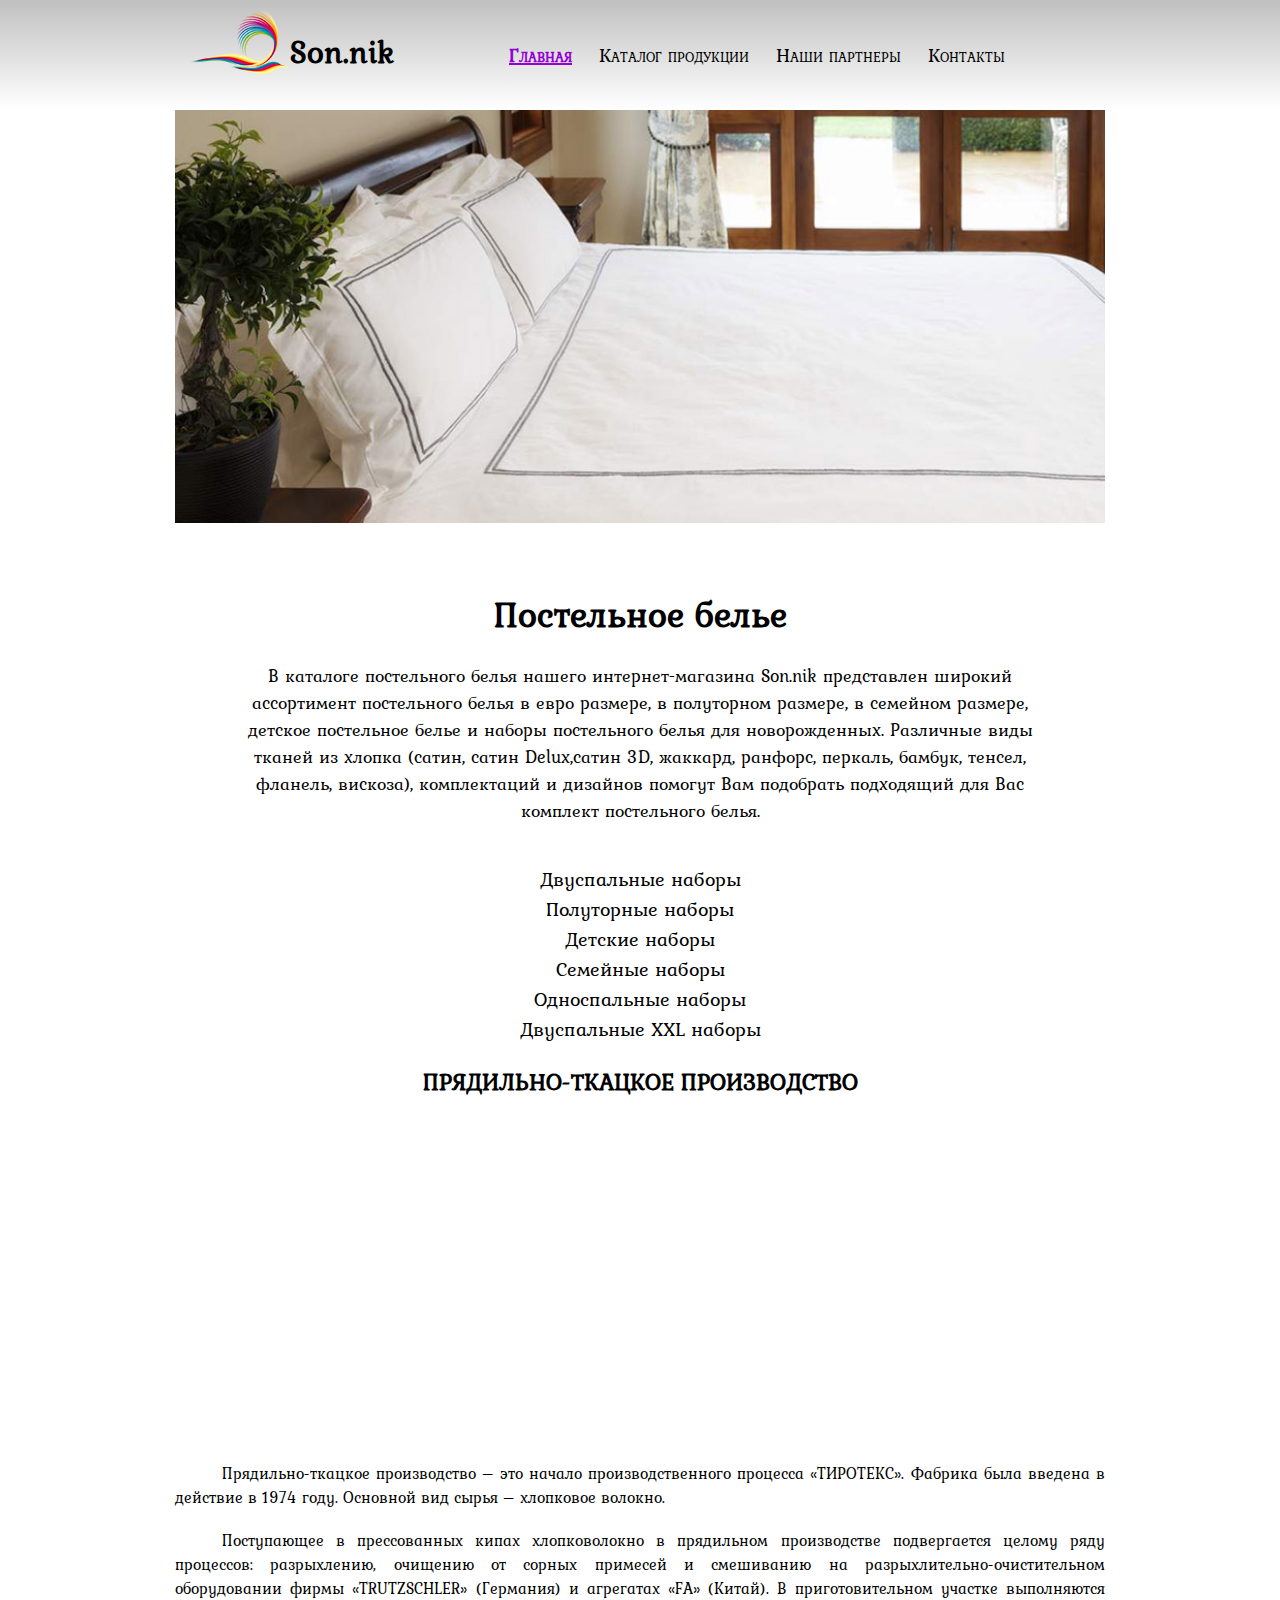
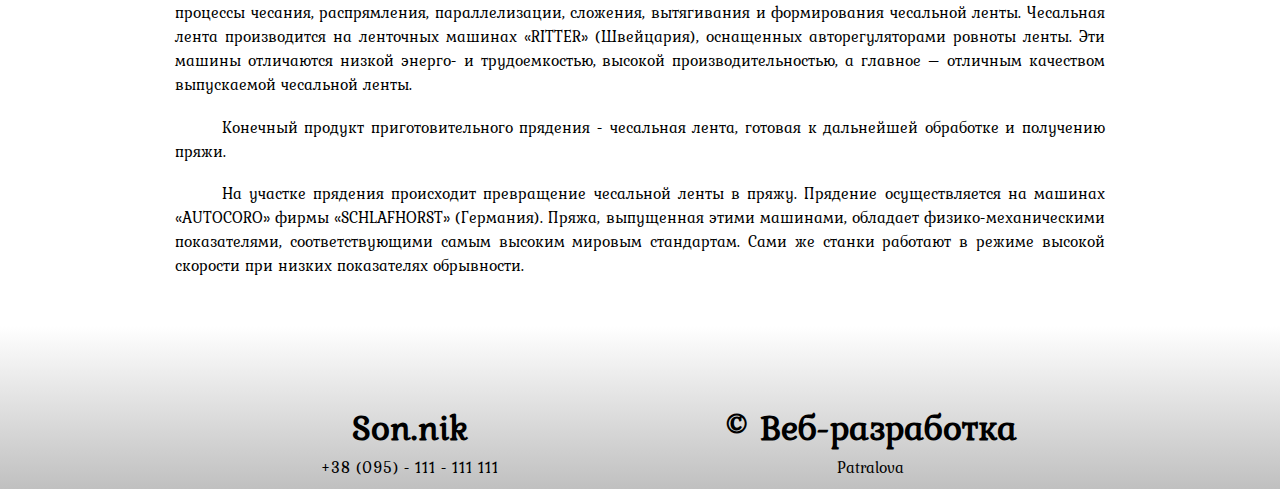
==== commit 56007e35: "add gallery, check dif browsers" ====
--- a/index.html
+++ b/index.html
@@ -169,15 +169,7 @@
         </div>
     </footer>
 
-    <script>    
-    const burger = document.getElementsByClassName('burger')[0];
-    const sidebar = document.querySelector('.sidebar');
-
-    burger.addEventListener('click', (()=> {
-        burger.classList.toggle('open');
-        sidebar.classList.toggle('is-hidden');
-    }));    
-    </script>
+    <script src="js/script.js"></script>
     
 </body>
 </html>--- a/css/style.css
+++ b/css/style.css
@@ -24,7 +24,7 @@
 a:hover {
 	text-decoration: none;
 }
-ul, nav {
+ul, nav, nav a {
 	margin: 0;
 	list-style: none;
 	padding: 0;
@@ -66,20 +66,16 @@
 	overflow: hidden;
 }
 
-main{
-	margin-top: 110px;
-}
-
 /* HEADER START */
 
 header{	
 	height: 110px;
-	position: fixed;
+	position: fixed;	
 	top: 0;
 	left: 0;
 	right: 0; 
     z-index: 9;
-    background: linear-gradient(to bottom, silver, white);
+	background: linear-gradient(to bottom, silver, white);
 }
 .logo{
 	margin-top: 10px;
@@ -90,7 +86,7 @@
 }
 
 h1{
-	margin: 18px 15px 0 15px;
+	margin: 18px 15px 0 0px;
     float: left;
 }
 .header-nav{    
@@ -118,6 +114,7 @@
 /* HEADER END */
 
 /* MAIN START */
+
 .call-to-action{
 	background: url('../img/main-bg.jpg') no-repeat;
 	background-size: cover;
@@ -153,7 +150,7 @@
 .about-us{
 	text-align: center;
 }
-.about-us h3{
+h3{
 	padding-top: 65px;
 	font-size: 36px;	
 }
@@ -165,13 +162,13 @@
 	font-size: 20px;
 }
 .about-us ul li a:hover{
-	text-decoration: underline;
-	font-size: 22px;
+	text-decoration: underline;	
 	color: DarkViolet;
 }
 
 .row {
-    /* margin: 0 -10px; */
+	padding-top: 110px;
+	padding-bottom: 15px;
 	overflow: hidden;	
 }
 
@@ -191,12 +188,14 @@
 
 .category-image img{
 	width: 400px;
+	-ms-transition: all 1s ease-out;
     -moz-transition: all 1s ease-out;
     -o-transition: all 1s ease-out;
     -webkit-transition: all 1s ease-out;
 }
 
 .category-image:hover img{
+	-ms-transform: scale(1.3);
     -webkit-transform: scale(1.3);
     -moz-transform: scale(1.3);
     -o-transform: scale(1.3);
@@ -239,7 +238,8 @@
 	cursor: pointer;
 	border-bottom: 4px solid currentColor;	
 	transition: border-bottom 1s ease-in-out;
-	-webkit-transition: border-bottom 1s ease-in-out; 
+	-webkit-transition: border-bottom 1s ease-in-out;
+	-ms-transition: border-bottom 1s ease-in-out;
 }
 
 .burger:before {
@@ -249,7 +249,7 @@
 	width: 100%;
 	margin-bottom: 5px;
 	transition: transform 0.5s ease-in-out;    
-	-webkit-transition: -webkit-transform 0.5s ease-in-out;        
+	-webkit-transition: -webkit-transform 0.5s ease-in-out;	
 }
 
 .burger:after {
@@ -263,6 +263,7 @@
 }
 
 .burger.open {
+	height: 35px;
 	border-bottom: 4px solid transparent;
 	transition: border-bottom 0.8s ease-in-out;
 	-webkit-transition: border-bottom 0.8s ease-in-out;
@@ -271,7 +272,7 @@
 	transform: rotate(-405deg) translateY(1px) translateX(-3px);
 	-webkit-transform: rotate(-405deg) translateY(1px) translateX(-3px);      
 	transition: transform 0.5s ease-in-out;
-	-webkit-transition: -webkit-transform 0.5s ease-in-out;
+	-webkit-transform: -webkit-transform 0.5s ease-in-out;
 }
 
 .burger.open:after {
@@ -291,6 +292,7 @@
 	width: 300px;
 	background-color: silver;
 	transition: transform 0.3s ease-out;
+	-ms-transition: transform 0.3s ease-out;
   }
   
   .sidebar.is-hidden {
@@ -342,19 +344,21 @@
   /* CATALOG PAGE START */
 
 .category-wrap{
-	margin-top: 20px;
+	padding-top: 10px;
+
 }
 
 .catalog-item{
-	  width: 24%;
-	  float: left;
-	  padding: 10px 10px 30px 10px;
-	  border: 1px solid transparent;
-	  border-radius: 20px;
+	margin-top: 10px;
+	width: 24%;
+	float: left;
+	padding: 10px 10px 30px 10px;
+	border: 1px solid transparent;
+	border-radius: 20px;
 }
 .catalog-item:hover{
-	border: 1px solid DarkViolet;
-	filter: drop-shadow(5px 10px 20px black);
+	border: 1px solid DarkViolet;	
+	box-shadow: 5px 10px 20px black;
 }
 .catalog-img{
 	width: 100%;
@@ -436,10 +440,15 @@
 	width: 80%;
 	font-size: 16px;
 }
-
-/* .modalDialog input, .modalDialog select{
-	margin: 0 0 10px 0;
-} */
+.modalDialog button[type="submit"]{	
+	padding: 1%;
+	font-size: 18px;
+	width: 150px;
+	height: 40px;	
+	border: 2px outset DarkViolet;
+	margin-bottom: 15px;
+	margin-top: 15px;
+}
 
 	/*Закрытие окна*/
 .close1 {
@@ -461,8 +470,13 @@
 box-shadow: 1px 1px 3px #000;
 }
 
-.close:hover { background: #ff9933; }   
-#send_info{color:#ffffff;font-size: 16px;}
+/* .close:hover { 
+	background: #ff9933; 
+}    */
+#send_info{
+	color:#ffffff;
+	font-size: 16px;
+}
 	/* MODAL WINDOW END */
 
 	/* MANUFACTURE PAGE START */
@@ -479,8 +493,14 @@
 	100% { left: -400%; }
 }
 	
-#slider { overflow: hidden; }
-#slider figure img { width: 20%; float: left; }
+#slider { 
+	overflow: hidden;
+	padding-top: 110px;
+}
+#slider figure img { 
+	width: 20%; 
+	float: left; 
+}
 #slider figure { 
 	position: relative;
 	width: 500%;
@@ -488,7 +508,7 @@
 	left: 0;
 	text-align: left;
 	font-size: 0;
-	animation: 15s slidy infinite; 
+	animation: 20s slidy infinite; 
 }
 
 .manufacture{
@@ -516,6 +536,47 @@
 	text-indent: 5%;
 	margin-bottom: 2%;
 }
+
+
+.images-box{
+	margin: 50px 10px 50px 50px;
+	overflow: hidden;
+	height: 600px;
+}
+.images-box h3{
+	text-align: center;
+	margin-bottom: 15px;
+}
+.blockimgs img {	
+	-webkit-transition: all 0.3s ease-out;
+	-moz-transition: all 0.3s ease-out;
+	-o-transition: all 0.3s ease-out;
+	-ms-transition: all 0.3s ease-out;
+	width: 100%;	
+	border: 10px solid #fff;	
+	-webkit-box-shadow: 2px 3px 10px #6E6E6E;
+	box-shadow: 2px 3px 10px #6E6E6E;	
+	cursor: pointer; 
+}
+	 
+.blockimgs {	
+	margin-right: 10%;
+    text-align: center;
+    display: inline-block;
+    width: 20%;
+    padding: 10px;
+}
+.blockimgs img:hover {
+	transform:scale(2); 
+	-webkit-transform:scale(2);
+	-moz-transform:scale(2);
+	-o-transform:scale(2);
+	margin-left: 100px;
+	margin-top: -60px;
+	box-shadow: 0 10px 15px rgba(0,0,0,0.5);
+	z-index: 20; 
+}
+
 	/* MANUFACTURE PAGE END */
 
 	/* MEDIA QUERY START */
@@ -552,11 +613,18 @@
 	.catalog-item{
 		width: 33%;		
 	}
+	.header-nav a{	
+		font-size: 18px;		
+	}
+	.header-nav a+a{	
+		margin-left: 18px;	
+	}
 }
 
 @media (max-width: 820px) {
 	.burger{
 		display: block;
+		height: 22px;
 	}
 	.header-nav{    
 		display: none;
@@ -564,6 +632,16 @@
 	.video{
 		width:100%;
 	}
+	.blockimgs {	
+		width: 100%;				
+	}
+	.images-box{
+		height: 1300px;
+	}
+	.blockimgs img{
+		width: 250px;
+	}
+	
 }
 
 @media (max-width: 639px) {
